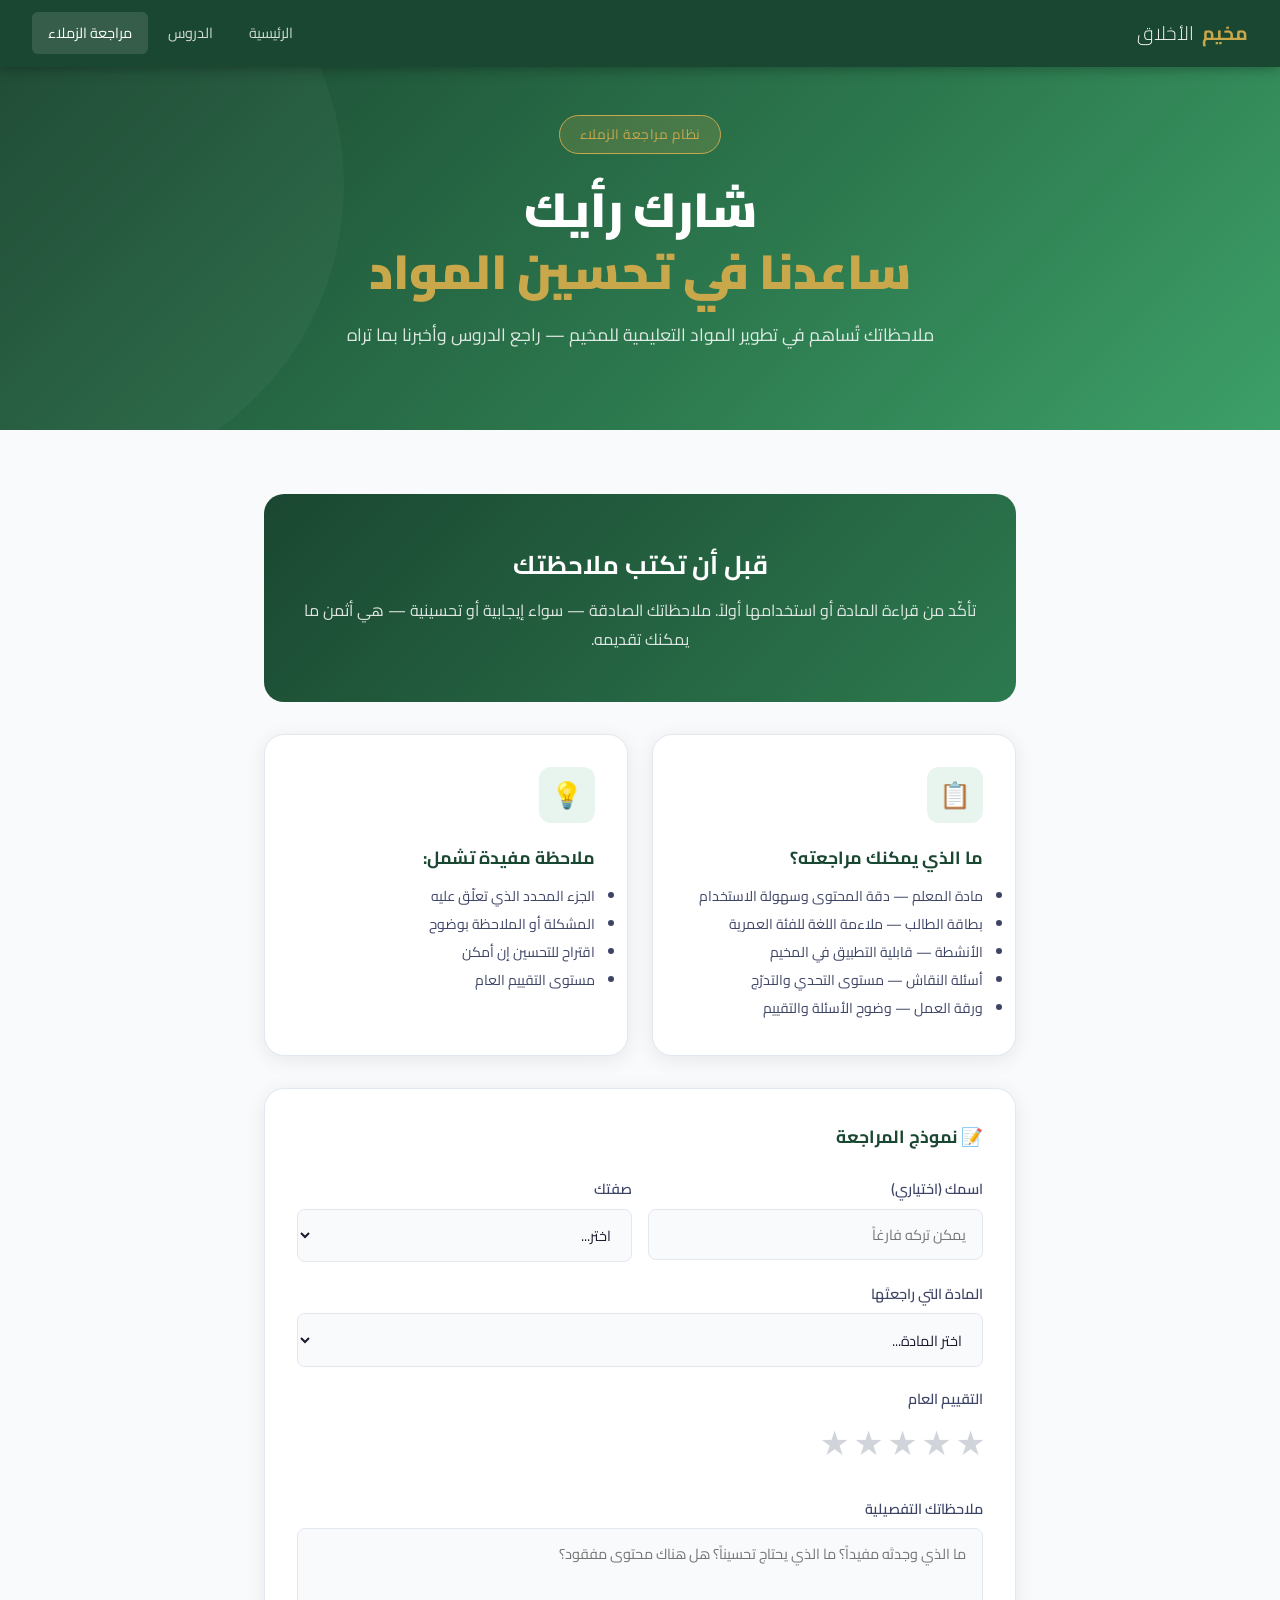
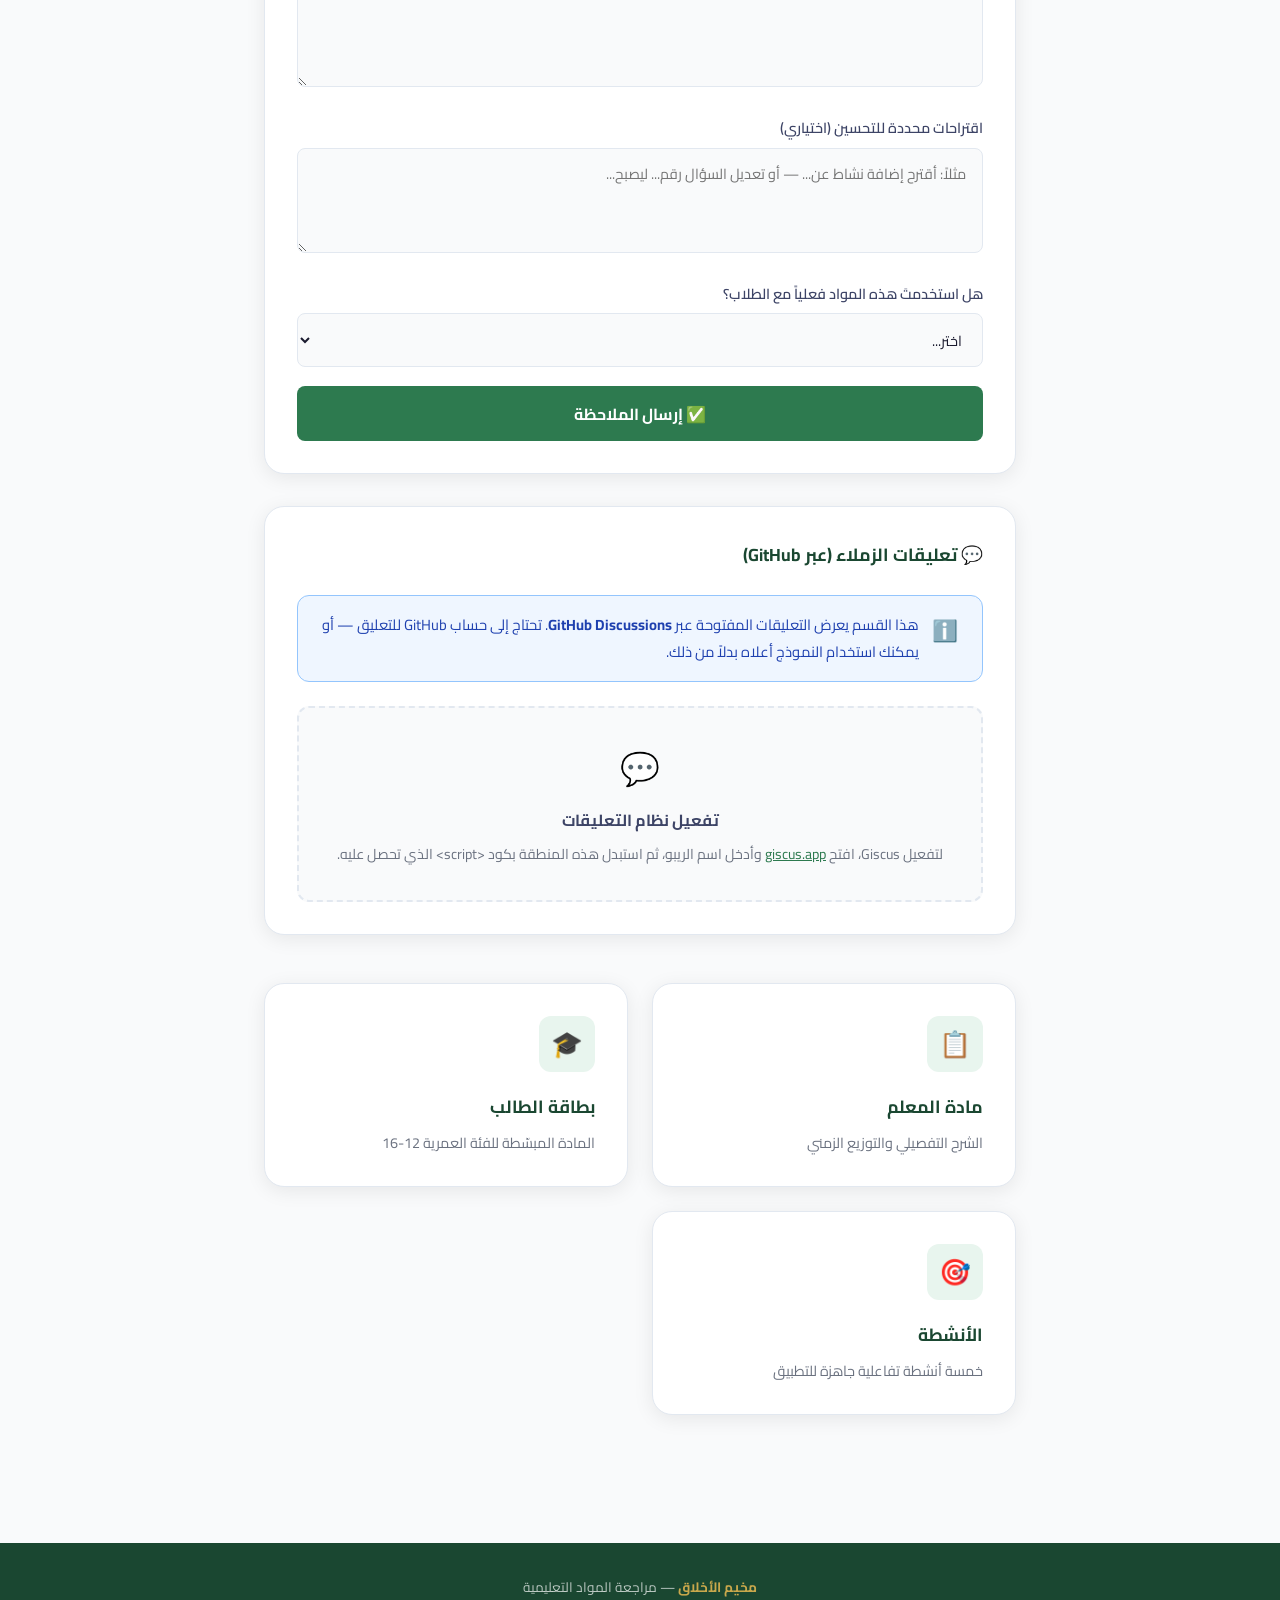
==== review/index.html @ 1a72f5c6 "Add GitHub Pages website  مخيم الأخلاق" ====
<!DOCTYPE html>
<html lang="ar" dir="rtl">
<head>
  <meta charset="UTF-8">
  <meta name="viewport" content="width=device-width, initial-scale=1.0">
  <title>مراجعة الزملاء — مخيم الأخلاق</title>
  <meta name="description" content="شارك ملاحظاتك على المواد التعليمية لمخيم الأخلاق">
  <link rel="stylesheet" href="../assets/css/style.css">
</head>
<body>

<div class="reading-progress" id="reading-progress"></div>

<!-- ─── Top Nav ─── -->
<nav class="top-nav">
  <a class="brand" href="../index.html">مخيم <span>الأخلاق</span></a>
  <button class="hamburger" id="hamburger" aria-label="قائمة">☰</button>
  <ul class="nav-links" id="nav-links">
    <li><a href="../index.html">الرئيسية</a></li>
    <li><a href="../lessons/ojb/">الدروس</a></li>
    <li><a href="./" class="active">مراجعة الزملاء</a></li>
  </ul>
</nav>

<!-- ─── Hero ─── -->
<section class="hero" style="padding:3rem 2rem">
  <div class="hero-badge">نظام مراجعة الزملاء</div>
  <h1>شارك رأيك<br><em>ساعدنا في تحسين المواد</em></h1>
  <p>ملاحظاتك تُساهم في تطوير المواد التعليمية للمخيم — راجع الدروس وأخبرنا بما تراه</p>
</section>

<!-- ─── Main Content ─── -->
<section class="section">
  <div class="container" style="max-width:800px">

    <div class="feedback-intro">
      <h2>قبل أن تكتب ملاحظتك</h2>
      <p>تأكّد من قراءة المادة أو استخدامها أولاً. ملاحظاتك الصادقة — سواء إيجابية أو تحسينية — هي أثمن ما يمكنك تقديمه.</p>
    </div>

    <!-- ─── Quick info ─── -->
    <div class="cards-grid" style="margin-bottom:2rem">
      <div class="card">
        <div class="card-icon">📋</div>
        <h3>ما الذي يمكنك مراجعته؟</h3>
        <ul style="font-size:.88rem;color:var(--text-mid);line-height:2">
          <li>مادة المعلم — دقة المحتوى وسهولة الاستخدام</li>
          <li>بطاقة الطالب — ملاءمة اللغة للفئة العمرية</li>
          <li>الأنشطة — قابلية التطبيق في المخيم</li>
          <li>أسئلة النقاش — مستوى التحدي والتدرّج</li>
          <li>ورقة العمل — وضوح الأسئلة والتقييم</li>
        </ul>
      </div>
      <div class="card">
        <div class="card-icon">💡</div>
        <h3>ملاحظة مفيدة تشمل:</h3>
        <ul style="font-size:.88rem;color:var(--text-mid);line-height:2">
          <li>الجزء المحدد الذي تعلّق عليه</li>
          <li>المشكلة أو الملاحظة بوضوح</li>
          <li>اقتراح للتحسين إن أمكن</li>
          <li>مستوى التقييم العام</li>
        </ul>
      </div>
    </div>

    <!-- ─── Feedback Form ─── -->
    <div class="reviewer-form">
      <h3>📝 نموذج المراجعة</h3>
      <form id="feedback-form">

        <div style="display:grid;grid-template-columns:1fr 1fr;gap:1rem">
          <div class="form-group">
            <label>اسمك (اختياري)</label>
            <input type="text" name="reviewer_name" placeholder="يمكن تركه فارغاً">
          </div>
          <div class="form-group">
            <label>صفتك</label>
            <select name="reviewer_role">
              <option value="">اختر...</option>
              <option value="teacher">معلم في المخيم</option>
              <option value="admin">منظّم / مشرف</option>
              <option value="youth_leader">قائد مجموعة</option>
              <option value="other">غير ذلك</option>
            </select>
          </div>
        </div>

        <div class="form-group">
          <label>المادة التي راجعتَها</label>
          <select name="material">
            <option value="">اختر المادة...</option>
            <option value="teacher">📋 مادة المعلم</option>
            <option value="student">🎓 بطاقة الطالب</option>
            <option value="activities">🎯 الأنشطة التفاعلية</option>
            <option value="questions">❓ أسئلة النقاش</option>
            <option value="worksheet">✏️ ورقة العمل</option>
            <option value="all">📦 جميع المواد</option>
          </select>
        </div>

        <div class="form-group">
          <label>التقييم العام</label>
          <div class="star-rating" id="star-rating">
            <input type="radio" name="rating" id="s5" value="5"><label for="s5" title="ممتاز">★</label>
            <input type="radio" name="rating" id="s4" value="4"><label for="s4" title="جيد جداً">★</label>
            <input type="radio" name="rating" id="s3" value="3"><label for="s3" title="جيد">★</label>
            <input type="radio" name="rating" id="s2" value="2"><label for="s2" title="مقبول">★</label>
            <input type="radio" name="rating" id="s1" value="1"><label for="s1" title="ضعيف">★</label>
          </div>
        </div>

        <div class="form-group">
          <label>ملاحظاتك التفصيلية</label>
          <textarea name="comments" rows="5" placeholder="ما الذي وجدتَه مفيداً؟ ما الذي يحتاج تحسيناً؟ هل هناك محتوى مفقود؟"></textarea>
        </div>

        <div class="form-group">
          <label>اقتراحات محددة للتحسين (اختياري)</label>
          <textarea name="suggestions" rows="3" placeholder="مثلاً: أقترح إضافة نشاط عن... — أو تعديل السؤال رقم... ليصبح..."></textarea>
        </div>

        <div class="form-group">
          <label>هل استخدمتَ هذه المواد فعلياً مع الطلاب؟</label>
          <select name="used_with_students">
            <option value="">اختر...</option>
            <option value="yes">نعم، استخدمتُها</option>
            <option value="soon">لم أستخدمها بعد لكنني سأفعل</option>
            <option value="review_only">قرأتُها فقط للمراجعة</option>
          </select>
        </div>

        <button type="submit" class="submit-btn">✅ إرسال الملاحظة</button>
      </form>
    </div>

    <!-- ─── Giscus Comments ─── -->
    <div class="comments-section">
      <h3>💬 تعليقات الزملاء (عبر GitHub)</h3>
      <div class="info-box" style="margin-bottom:1.5rem">
        <span class="icon">ℹ️</span>
        <p>هذا القسم يعرض التعليقات المفتوحة عبر <strong>GitHub Discussions</strong>. تحتاج إلى حساب GitHub للتعليق — أو يمكنك استخدام النموذج أعلاه بدلاً من ذلك.</p>
      </div>

      <!--
        ═══════════════════════════════════════════════════════
        لتفعيل Giscus:
        1. افتح https://giscus.app/ar
        2. أدخل: [username]/MoralityCamp
        3. فعّل GitHub Discussions في إعدادات الريبو
        4. احصل على <script> من الموقع وضعه هنا
        ═══════════════════════════════════════════════════════
      -->
      <div id="giscus-placeholder" style="background:var(--bg);border:2px dashed var(--border);border-radius:var(--radius);padding:2rem;text-align:center;color:var(--text-light)">
        <div style="font-size:2rem;margin-bottom:.5rem">💬</div>
        <strong style="display:block;margin-bottom:.5rem;color:var(--text-mid)">تفعيل نظام التعليقات</strong>
        <p style="font-size:.88rem;line-height:1.8">
          لتفعيل Giscus، افتح <a href="https://giscus.app/ar" target="_blank" style="color:var(--green-main)">giscus.app</a> وأدخل اسم الريبو،
          ثم استبدل هذه المنطقة بكود &lt;script&gt; الذي تحصل عليه.
        </p>
      </div>
    </div>

    <!-- ─── Quick Links ─── -->
    <div class="cards-grid" style="margin-top:3rem">
      <a href="../lessons/ojb/#teacher" class="card">
        <div class="card-icon">📋</div>
        <h3>مادة المعلم</h3>
        <p>الشرح التفصيلي والتوزيع الزمني</p>
      </a>
      <a href="../lessons/ojb/#student" class="card">
        <div class="card-icon">🎓</div>
        <h3>بطاقة الطالب</h3>
        <p>المادة المبسّطة للفئة العمرية 12-16</p>
      </a>
      <a href="../lessons/ojb/#activities" class="card">
        <div class="card-icon">🎯</div>
        <h3>الأنشطة</h3>
        <p>خمسة أنشطة تفاعلية جاهزة للتطبيق</p>
      </a>
    </div>

  </div>
</section>

<footer>
  <strong>مخيم الأخلاق</strong> — مراجعة المواد التعليمية
</footer>

<a class="back-top" id="back-top" href="#" title="العودة للأعلى">↑</a>

<script src="../assets/js/main.js"></script>
</body>
</html>
---- assets/css/style.css ----
/* ===========================
   مخيم الأخلاق — الموقع الرئيسي
   RTL Arabic Design
   =========================== */

@import url('https://fonts.googleapis.com/css2?family=Cairo:wght@300;400;600;700;900&family=Amiri:ital,wght@0,400;0,700;1,400&display=swap');

/* ─── Reset & Base ─── */
*, *::before, *::after { box-sizing: border-box; margin: 0; padding: 0; }

:root {
  --green-dark:   #1a4731;
  --green-main:   #2d7a4f;
  --green-mid:    #3da068;
  --green-light:  #e8f5ee;
  --gold:         #c9a84c;
  --gold-light:   #f5e6b8;
  --text-dark:    #1a1a2e;
  --text-mid:     #3d4466;
  --text-light:   #6b7280;
  --bg:           #f9fafb;
  --white:        #ffffff;
  --border:       #e2e8f0;
  --shadow:       0 4px 20px rgba(0,0,0,0.08);
  --shadow-lg:    0 8px 40px rgba(0,0,0,0.12);
  --radius:       12px;
  --radius-lg:    20px;
}

html { direction: rtl; scroll-behavior: smooth; }

body {
  font-family: 'Cairo', sans-serif;
  background: var(--bg);
  color: var(--text-dark);
  line-height: 1.8;
  font-size: 16px;
}

/* ─── Scrollbar ─── */
::-webkit-scrollbar { width: 6px; }
::-webkit-scrollbar-track { background: var(--bg); }
::-webkit-scrollbar-thumb { background: var(--green-mid); border-radius: 3px; }

/* ─── Selection ─── */
::selection { background: var(--green-light); color: var(--green-dark); }

/* ─── Top Nav ─── */
.top-nav {
  background: var(--green-dark);
  padding: 0 2rem;
  display: flex;
  align-items: center;
  justify-content: space-between;
  position: sticky;
  top: 0;
  z-index: 100;
  box-shadow: 0 2px 12px rgba(0,0,0,0.3);
}

.top-nav .brand {
  color: var(--gold);
  font-size: 1.2rem;
  font-weight: 700;
  text-decoration: none;
  padding: 1rem 0;
  display: flex;
  align-items: center;
  gap: 0.5rem;
}

.top-nav .brand span { color: #fff; font-weight: 300; }

.nav-links { display: flex; gap: 0.25rem; list-style: none; }
.nav-links a {
  color: rgba(255,255,255,0.8);
  text-decoration: none;
  padding: 0.5rem 1rem;
  border-radius: 6px;
  font-size: 0.9rem;
  transition: all 0.2s;
  display: block;
}
.nav-links a:hover, .nav-links a.active {
  background: rgba(255,255,255,0.12);
  color: #fff;
}

.hamburger { display: none; cursor: pointer; color: #fff; font-size: 1.5rem; }

/* ─── Hero ─── */
.hero {
  background: linear-gradient(135deg, var(--green-dark) 0%, var(--green-main) 60%, var(--green-mid) 100%);
  color: #fff;
  padding: 5rem 2rem;
  text-align: center;
  position: relative;
  overflow: hidden;
}

.hero::before {
  content: '';
  position: absolute;
  top: -50%;
  left: -20%;
  width: 600px;
  height: 600px;
  background: rgba(255,255,255,0.03);
  border-radius: 50%;
}

.hero-badge {
  display: inline-block;
  background: rgba(201,168,76,0.2);
  border: 1px solid var(--gold);
  color: var(--gold);
  padding: 0.4rem 1.2rem;
  border-radius: 50px;
  font-size: 0.85rem;
  margin-bottom: 1.5rem;
  letter-spacing: 0.5px;
}

.hero h1 {
  font-size: clamp(1.8rem, 4vw, 3rem);
  font-weight: 900;
  line-height: 1.3;
  margin-bottom: 1rem;
}

.hero h1 em {
  font-style: normal;
  color: var(--gold);
}

.hero p {
  font-size: 1.1rem;
  opacity: 0.85;
  max-width: 600px;
  margin: 0 auto 2rem;
}

.hero-verse {
  background: rgba(255,255,255,0.1);
  border-right: 3px solid var(--gold);
  padding: 1rem 1.5rem;
  max-width: 580px;
  margin: 0 auto 2.5rem;
  border-radius: 0 var(--radius) var(--radius) 0;
  font-family: 'Amiri', serif;
  font-size: 1.15rem;
  font-style: italic;
  text-align: right;
}

.hero-actions { display: flex; gap: 1rem; justify-content: center; flex-wrap: wrap; }

.btn {
  display: inline-flex;
  align-items: center;
  gap: 0.5rem;
  padding: 0.75rem 1.8rem;
  border-radius: 8px;
  font-family: 'Cairo', sans-serif;
  font-size: 0.95rem;
  font-weight: 600;
  text-decoration: none;
  cursor: pointer;
  border: none;
  transition: all 0.25s;
}

.btn-primary {
  background: var(--gold);
  color: var(--green-dark);
}
.btn-primary:hover { background: #e0bb5a; transform: translateY(-1px); box-shadow: 0 6px 20px rgba(201,168,76,0.4); }

.btn-outline {
  background: transparent;
  color: #fff;
  border: 2px solid rgba(255,255,255,0.5);
}
.btn-outline:hover { background: rgba(255,255,255,0.1); border-color: #fff; }

/* ─── Container ─── */
.container { max-width: 1100px; margin: 0 auto; padding: 0 1.5rem; }

/* ─── Section ─── */
.section { padding: 4rem 0; }
.section-alt { background: var(--white); }

.section-header { text-align: center; margin-bottom: 3rem; }
.section-header h2 { font-size: 1.8rem; font-weight: 700; color: var(--green-dark); margin-bottom: 0.5rem; }
.section-header p { color: var(--text-light); font-size: 1rem; }
.section-divider { width: 60px; height: 3px; background: var(--gold); margin: 0.8rem auto 0; border-radius: 2px; }

/* ─── Cards ─── */
.cards-grid {
  display: grid;
  grid-template-columns: repeat(auto-fit, minmax(280px, 1fr));
  gap: 1.5rem;
}

.card {
  background: var(--white);
  border-radius: var(--radius-lg);
  padding: 2rem;
  box-shadow: var(--shadow);
  border: 1px solid var(--border);
  transition: all 0.3s;
  text-decoration: none;
  color: inherit;
  display: block;
}

.card:hover {
  transform: translateY(-4px);
  box-shadow: var(--shadow-lg);
  border-color: var(--green-mid);
}

.card-icon {
  width: 56px;
  height: 56px;
  background: var(--green-light);
  border-radius: 12px;
  display: flex;
  align-items: center;
  justify-content: center;
  font-size: 1.6rem;
  margin-bottom: 1.2rem;
}

.card h3 { font-size: 1.1rem; font-weight: 700; color: var(--green-dark); margin-bottom: 0.5rem; }
.card p { font-size: 0.9rem; color: var(--text-light); line-height: 1.6; }

.card-badge {
  display: inline-block;
  margin-top: 1rem;
  background: var(--green-light);
  color: var(--green-main);
  font-size: 0.78rem;
  padding: 0.2rem 0.8rem;
  border-radius: 50px;
  font-weight: 600;
}

/* ─── Tab Navigation ─── */
.tab-nav {
  background: var(--white);
  border-bottom: 2px solid var(--border);
  position: sticky;
  top: 57px;
  z-index: 90;
  box-shadow: 0 2px 8px rgba(0,0,0,0.06);
}

.tab-nav-inner {
  display: flex;
  overflow-x: auto;
  gap: 0;
  padding: 0 1.5rem;
  scrollbar-width: none;
}
.tab-nav-inner::-webkit-scrollbar { display: none; }

.tab-btn {
  padding: 1rem 1.4rem;
  border: none;
  background: none;
  cursor: pointer;
  font-family: 'Cairo', sans-serif;
  font-size: 0.9rem;
  font-weight: 600;
  color: var(--text-light);
  white-space: nowrap;
  border-bottom: 3px solid transparent;
  margin-bottom: -2px;
  transition: all 0.2s;
  display: flex;
  align-items: center;
  gap: 0.4rem;
}

.tab-btn:hover { color: var(--green-main); }
.tab-btn.active { color: var(--green-dark); border-bottom-color: var(--green-main); }

/* ─── Content Panels ─── */
.panel { display: none; padding: 3rem 0; }
.panel.active { display: block; }

/* ─── Content Typography ─── */
.content-body h2 {
  font-size: 1.4rem;
  font-weight: 700;
  color: var(--green-dark);
  margin: 2.5rem 0 1rem;
  padding-bottom: 0.5rem;
  border-bottom: 2px solid var(--green-light);
}

.content-body h3 {
  font-size: 1.15rem;
  font-weight: 700;
  color: var(--green-main);
  margin: 1.8rem 0 0.8rem;
}

.content-body h4 {
  font-size: 1rem;
  font-weight: 700;
  color: var(--text-mid);
  margin: 1.2rem 0 0.5rem;
}

.content-body p { margin-bottom: 1rem; color: var(--text-mid); }

.content-body ul, .content-body ol {
  padding-right: 1.5rem;
  margin-bottom: 1rem;
  color: var(--text-mid);
}
.content-body li { margin-bottom: 0.4rem; }

.content-body strong { color: var(--text-dark); font-weight: 700; }

/* ─── Quran / Hadith Boxes ─── */
.quran-box {
  background: linear-gradient(135deg, var(--green-light), #fff);
  border-right: 4px solid var(--green-main);
  border-radius: 0 var(--radius) var(--radius) 0;
  padding: 1rem 1.5rem;
  margin: 1.2rem 0;
  font-family: 'Amiri', serif;
  font-size: 1.1rem;
  color: var(--green-dark);
}

.quran-box .ref {
  font-family: 'Cairo', sans-serif;
  font-size: 0.8rem;
  color: var(--text-light);
  margin-top: 0.4rem;
  font-style: normal;
}

.hadith-box {
  background: var(--gold-light);
  border-right: 4px solid var(--gold);
  border-radius: 0 var(--radius) var(--radius) 0;
  padding: 1rem 1.5rem;
  margin: 1.2rem 0;
  font-style: italic;
  color: var(--text-dark);
}

.hadith-box .narrator {
  font-style: normal;
  font-size: 0.82rem;
  color: var(--text-light);
  margin-top: 0.4rem;
}

/* ─── Info Box ─── */
.info-box {
  background: #eff6ff;
  border: 1px solid #93c5fd;
  border-radius: var(--radius);
  padding: 1rem 1.5rem;
  margin: 1.2rem 0;
  display: flex;
  gap: 0.8rem;
}
.info-box .icon { font-size: 1.3rem; flex-shrink: 0; }
.info-box p { margin: 0; color: #1e40af; font-size: 0.92rem; }

.warn-box {
  background: #fffbeb;
  border: 1px solid #fcd34d;
  border-radius: var(--radius);
  padding: 1rem 1.5rem;
  margin: 1.2rem 0;
  display: flex;
  gap: 0.8rem;
}
.warn-box p { margin: 0; color: #92400e; font-size: 0.92rem; }

/* ─── Table ─── */
.content-table {
  width: 100%;
  border-collapse: collapse;
  margin: 1.5rem 0;
  font-size: 0.92rem;
  border-radius: var(--radius);
  overflow: hidden;
  box-shadow: var(--shadow);
}

.content-table th {
  background: var(--green-dark);
  color: #fff;
  padding: 0.8rem 1rem;
  text-align: right;
  font-weight: 600;
}

.content-table td {
  padding: 0.75rem 1rem;
  border-bottom: 1px solid var(--border);
  color: var(--text-mid);
}

.content-table tr:nth-child(even) td { background: var(--green-light); }
.content-table tr:last-child td { border-bottom: none; }

/* ─── Type Cards (9 types) ─── */
.type-grid {
  display: grid;
  grid-template-columns: repeat(auto-fit, minmax(300px, 1fr));
  gap: 1.2rem;
  margin: 1.5rem 0;
}

.type-card {
  background: var(--white);
  border: 1px solid var(--border);
  border-right: 4px solid var(--green-mid);
  border-radius: var(--radius);
  padding: 1.2rem;
  box-shadow: 0 2px 8px rgba(0,0,0,0.04);
}

.type-card .type-header {
  display: flex;
  align-items: center;
  gap: 0.6rem;
  margin-bottom: 0.7rem;
}

.type-num {
  width: 28px;
  height: 28px;
  background: var(--green-dark);
  color: #fff;
  border-radius: 50%;
  display: flex;
  align-items: center;
  justify-content: center;
  font-size: 0.82rem;
  font-weight: 700;
  flex-shrink: 0;
}

.type-card h4 { margin: 0; font-size: 1rem; color: var(--green-dark); }
.type-card .type-desc { font-size: 0.88rem; color: var(--text-light); margin-bottom: 0.5rem; }
.type-card .type-remedy {
  background: var(--green-light);
  border-radius: 6px;
  padding: 0.5rem 0.8rem;
  font-size: 0.85rem;
  color: var(--green-dark);
}
.type-card .type-remedy span { font-weight: 700; }

/* ─── Story Box ─── */
.story-box {
  background: linear-gradient(135deg, #1a4731, #2d7a4f);
  color: #fff;
  border-radius: var(--radius-lg);
  padding: 2rem;
  margin: 1.5rem 0;
  position: relative;
  overflow: hidden;
}
.story-box::after {
  content: '📖';
  position: absolute;
  left: 1.5rem;
  top: 1rem;
  font-size: 3rem;
  opacity: 0.15;
}
.story-box h4 { color: var(--gold); margin-bottom: 0.7rem; font-size: 1.05rem; }
.story-box p { opacity: 0.9; font-size: 0.92rem; }
.story-box .result { margin-top: 0.8rem; color: var(--gold-light); font-weight: 600; }

/* ─── Self Check ─── */
.check-list {
  list-style: none;
  padding: 0;
  margin: 1rem 0;
}
.check-list li {
  display: flex;
  align-items: flex-start;
  gap: 0.8rem;
  padding: 0.6rem 0;
  border-bottom: 1px solid var(--border);
  font-size: 0.92rem;
  color: var(--text-mid);
}
.check-list li:last-child { border-bottom: none; }
.check-list li::before {
  content: '☐';
  font-size: 1.1rem;
  color: var(--green-mid);
  flex-shrink: 0;
  margin-top: 0.1rem;
}

/* ─── Question Cards ─── */
.question-section { margin-bottom: 3rem; }
.question-section .level-badge {
  display: inline-flex;
  align-items: center;
  gap: 0.5rem;
  padding: 0.4rem 1rem;
  border-radius: 50px;
  font-size: 0.82rem;
  font-weight: 700;
  margin-bottom: 1.2rem;
}
.level-1 { background: #dcfce7; color: #166534; }
.level-2 { background: #fef9c3; color: #854d0e; }
.level-3 { background: #fee2e2; color: #991b1b; }

.q-card {
  background: var(--white);
  border: 1px solid var(--border);
  border-radius: var(--radius);
  padding: 1.2rem 1.5rem;
  margin-bottom: 0.8rem;
  box-shadow: 0 1px 4px rgba(0,0,0,0.04);
  display: flex;
  gap: 1rem;
  align-items: flex-start;
}
.q-num {
  width: 32px;
  height: 32px;
  background: var(--green-light);
  color: var(--green-dark);
  border-radius: 50%;
  display: flex;
  align-items: center;
  justify-content: center;
  font-weight: 700;
  font-size: 0.85rem;
  flex-shrink: 0;
}
.q-text { font-size: 0.93rem; color: var(--text-mid); line-height: 1.7; }
.q-scenario {
  background: #f0fdf4;
  border-right: 3px solid var(--green-mid);
  padding: 0.6rem 1rem;
  margin-top: 0.6rem;
  border-radius: 0 6px 6px 0;
  font-size: 0.88rem;
  color: var(--text-mid);
}

/* ─── Activities ─── */
.activity-card {
  background: var(--white);
  border-radius: var(--radius-lg);
  padding: 2rem;
  margin-bottom: 2rem;
  box-shadow: var(--shadow);
  border: 1px solid var(--border);
}
.activity-header {
  display: flex;
  align-items: center;
  gap: 1rem;
  margin-bottom: 1.2rem;
  flex-wrap: wrap;
}
.activity-num {
  width: 44px;
  height: 44px;
  background: var(--green-dark);
  color: #fff;
  border-radius: 10px;
  display: flex;
  align-items: center;
  justify-content: center;
  font-weight: 700;
  font-size: 1.1rem;
  flex-shrink: 0;
}
.activity-title { font-size: 1.1rem; font-weight: 700; color: var(--green-dark); }
.activity-meta {
  display: flex;
  gap: 0.8rem;
  flex-wrap: wrap;
  margin-top: 0.3rem;
}
.tag {
  display: inline-flex;
  align-items: center;
  gap: 0.3rem;
  background: var(--green-light);
  color: var(--green-dark);
  padding: 0.2rem 0.7rem;
  border-radius: 50px;
  font-size: 0.78rem;
  font-weight: 600;
}

/* ─── Scenario Cards (classify activity) ─── */
.scenario-grid {
  display: grid;
  grid-template-columns: repeat(auto-fit, minmax(260px, 1fr));
  gap: 1rem;
  margin: 1rem 0;
}
.scenario-card {
  background: var(--bg);
  border: 1px solid var(--border);
  border-radius: var(--radius);
  padding: 1rem;
  font-size: 0.88rem;
  position: relative;
}
.scenario-card .s-num {
  position: absolute;
  top: -10px;
  right: 12px;
  background: var(--green-main);
  color: #fff;
  width: 22px;
  height: 22px;
  border-radius: 50%;
  display: flex;
  align-items: center;
  justify-content: center;
  font-size: 0.72rem;
  font-weight: 700;
}
.scenario-card p { color: var(--text-mid); margin: 0 0 0.5rem; }
.scenario-card .s-answer {
  background: var(--green-dark);
  color: #fff;
  padding: 0.3rem 0.7rem;
  border-radius: 6px;
  font-size: 0.78rem;
  font-weight: 600;
  cursor: pointer;
}
.scenario-card .s-answer.hidden-answer { background: var(--border); color: transparent; user-select: none; }
.scenario-card .s-answer.hidden-answer:hover { background: var(--green-dark); color: #fff; }

/* ─── Worksheet ─── */
.ws-section {
  background: var(--white);
  border-radius: var(--radius-lg);
  padding: 2rem;
  margin-bottom: 2rem;
  box-shadow: var(--shadow);
  border: 1px solid var(--border);
}
.ws-section h3 {
  color: var(--green-dark);
  font-size: 1.05rem;
  margin-bottom: 1.2rem;
  padding-bottom: 0.6rem;
  border-bottom: 2px solid var(--green-light);
  display: flex;
  align-items: center;
  gap: 0.5rem;
}
.ws-points {
  display: inline-block;
  background: var(--gold-light);
  color: #7c5c00;
  padding: 0.15rem 0.6rem;
  border-radius: 50px;
  font-size: 0.75rem;
  font-weight: 700;
  margin-right: 0.5rem;
}

.ws-q { margin-bottom: 1.5rem; }
.ws-q label { font-size: 0.92rem; color: var(--text-mid); display: block; margin-bottom: 0.5rem; font-weight: 600; }
.ws-q .answer-line {
  background: var(--bg);
  border: 1px solid var(--border);
  border-radius: 8px;
  padding: 0.7rem 1rem;
  width: 100%;
  font-family: 'Cairo', sans-serif;
  font-size: 0.9rem;
  min-height: 60px;
  resize: vertical;
  direction: rtl;
  color: var(--text-mid);
}
.ws-q .answer-line:focus {
  outline: none;
  border-color: var(--green-mid);
  box-shadow: 0 0 0 3px rgba(45,122,79,0.1);
}

.ws-table-input td input {
  border: none;
  border-bottom: 2px solid var(--border);
  background: transparent;
  font-family: 'Cairo', sans-serif;
  font-size: 0.88rem;
  width: 100%;
  padding: 0.3rem;
  direction: rtl;
}
.ws-table-input td input:focus { outline: none; border-bottom-color: var(--green-mid); }

/* ─── Review / Feedback ─── */
.feedback-intro {
  background: linear-gradient(135deg, var(--green-dark), var(--green-main));
  color: #fff;
  padding: 3rem 2rem;
  text-align: center;
  border-radius: var(--radius-lg);
  margin-bottom: 2rem;
}
.feedback-intro h2 { font-size: 1.6rem; margin-bottom: 0.5rem; }
.feedback-intro p { opacity: 0.85; }

.reviewer-form {
  background: var(--white);
  border-radius: var(--radius-lg);
  padding: 2rem;
  box-shadow: var(--shadow);
  border: 1px solid var(--border);
  margin-bottom: 2rem;
}
.reviewer-form h3 { color: var(--green-dark); margin-bottom: 1.5rem; font-size: 1.1rem; }

.form-group { margin-bottom: 1.2rem; }
.form-group label { display: block; font-size: 0.9rem; font-weight: 600; color: var(--text-mid); margin-bottom: 0.4rem; }
.form-group input, .form-group textarea, .form-group select {
  width: 100%;
  padding: 0.7rem 1rem;
  border: 1.5px solid var(--border);
  border-radius: 8px;
  font-family: 'Cairo', sans-serif;
  font-size: 0.9rem;
  direction: rtl;
  color: var(--text-dark);
  background: var(--bg);
  transition: border-color 0.2s;
}
.form-group input:focus, .form-group textarea:focus, .form-group select:focus {
  outline: none;
  border-color: var(--green-mid);
  box-shadow: 0 0 0 3px rgba(45,122,79,0.1);
  background: #fff;
}
.form-group textarea { resize: vertical; min-height: 100px; }

.star-rating { display: flex; gap: 0.5rem; flex-direction: row-reverse; justify-content: flex-end; }
.star-rating input { display: none; }
.star-rating label { font-size: 1.8rem; cursor: pointer; color: #d1d5db; transition: color 0.2s; }
.star-rating label:hover, .star-rating label:hover ~ label,
.star-rating input:checked ~ label { color: var(--gold); }

.submit-btn {
  background: var(--green-main);
  color: #fff;
  padding: 0.8rem 2rem;
  border: none;
  border-radius: 8px;
  font-family: 'Cairo', sans-serif;
  font-size: 1rem;
  font-weight: 700;
  cursor: pointer;
  width: 100%;
  transition: background 0.2s;
}
.submit-btn:hover { background: var(--green-dark); }

/* ─── Giscus ─── */
.comments-section {
  background: var(--white);
  border-radius: var(--radius-lg);
  padding: 2rem;
  box-shadow: var(--shadow);
  border: 1px solid var(--border);
  margin-top: 2rem;
}
.comments-section h3 { color: var(--green-dark); margin-bottom: 1.5rem; font-size: 1.1rem; }

/* ─── Footer ─── */
footer {
  background: var(--green-dark);
  color: rgba(255,255,255,0.7);
  text-align: center;
  padding: 2rem;
  font-size: 0.85rem;
  margin-top: 4rem;
}
footer strong { color: var(--gold); }

/* ─── Progress Bar (reading) ─── */
.reading-progress {
  position: fixed;
  top: 0;
  right: 0;
  width: 0%;
  height: 3px;
  background: var(--gold);
  z-index: 999;
  transition: width 0.1s;
}

/* ─── Back to Top ─── */
.back-top {
  position: fixed;
  bottom: 2rem;
  left: 2rem;
  width: 44px;
  height: 44px;
  background: var(--green-main);
  color: #fff;
  border-radius: 50%;
  display: flex;
  align-items: center;
  justify-content: center;
  cursor: pointer;
  box-shadow: var(--shadow);
  opacity: 0;
  pointer-events: none;
  transition: all 0.3s;
  font-size: 1.2rem;
  border: none;
  text-decoration: none;
}
.back-top.visible { opacity: 1; pointer-events: all; }
.back-top:hover { background: var(--green-dark); transform: translateY(-2px); }

/* ─── Responsive ─── */
@media (max-width: 768px) {
  .hamburger { display: block; }
  .nav-links {
    display: none;
    position: absolute;
    top: 100%;
    right: 0;
    left: 0;
    background: var(--green-dark);
    padding: 1rem;
    flex-direction: column;
  }
  .nav-links.open { display: flex; }
  .hero { padding: 3rem 1.5rem; }
  .hero h1 { font-size: 1.6rem; }
  .section { padding: 2.5rem 0; }
  .type-grid { grid-template-columns: 1fr; }
  .scenario-grid { grid-template-columns: 1fr; }
  .tab-btn { padding: 0.8rem 1rem; font-size: 0.82rem; }
}

@media print {
  .top-nav, .tab-nav, .back-top, .reading-progress, footer { display: none; }
  .panel { display: block !important; }
  body { font-size: 12pt; }
}
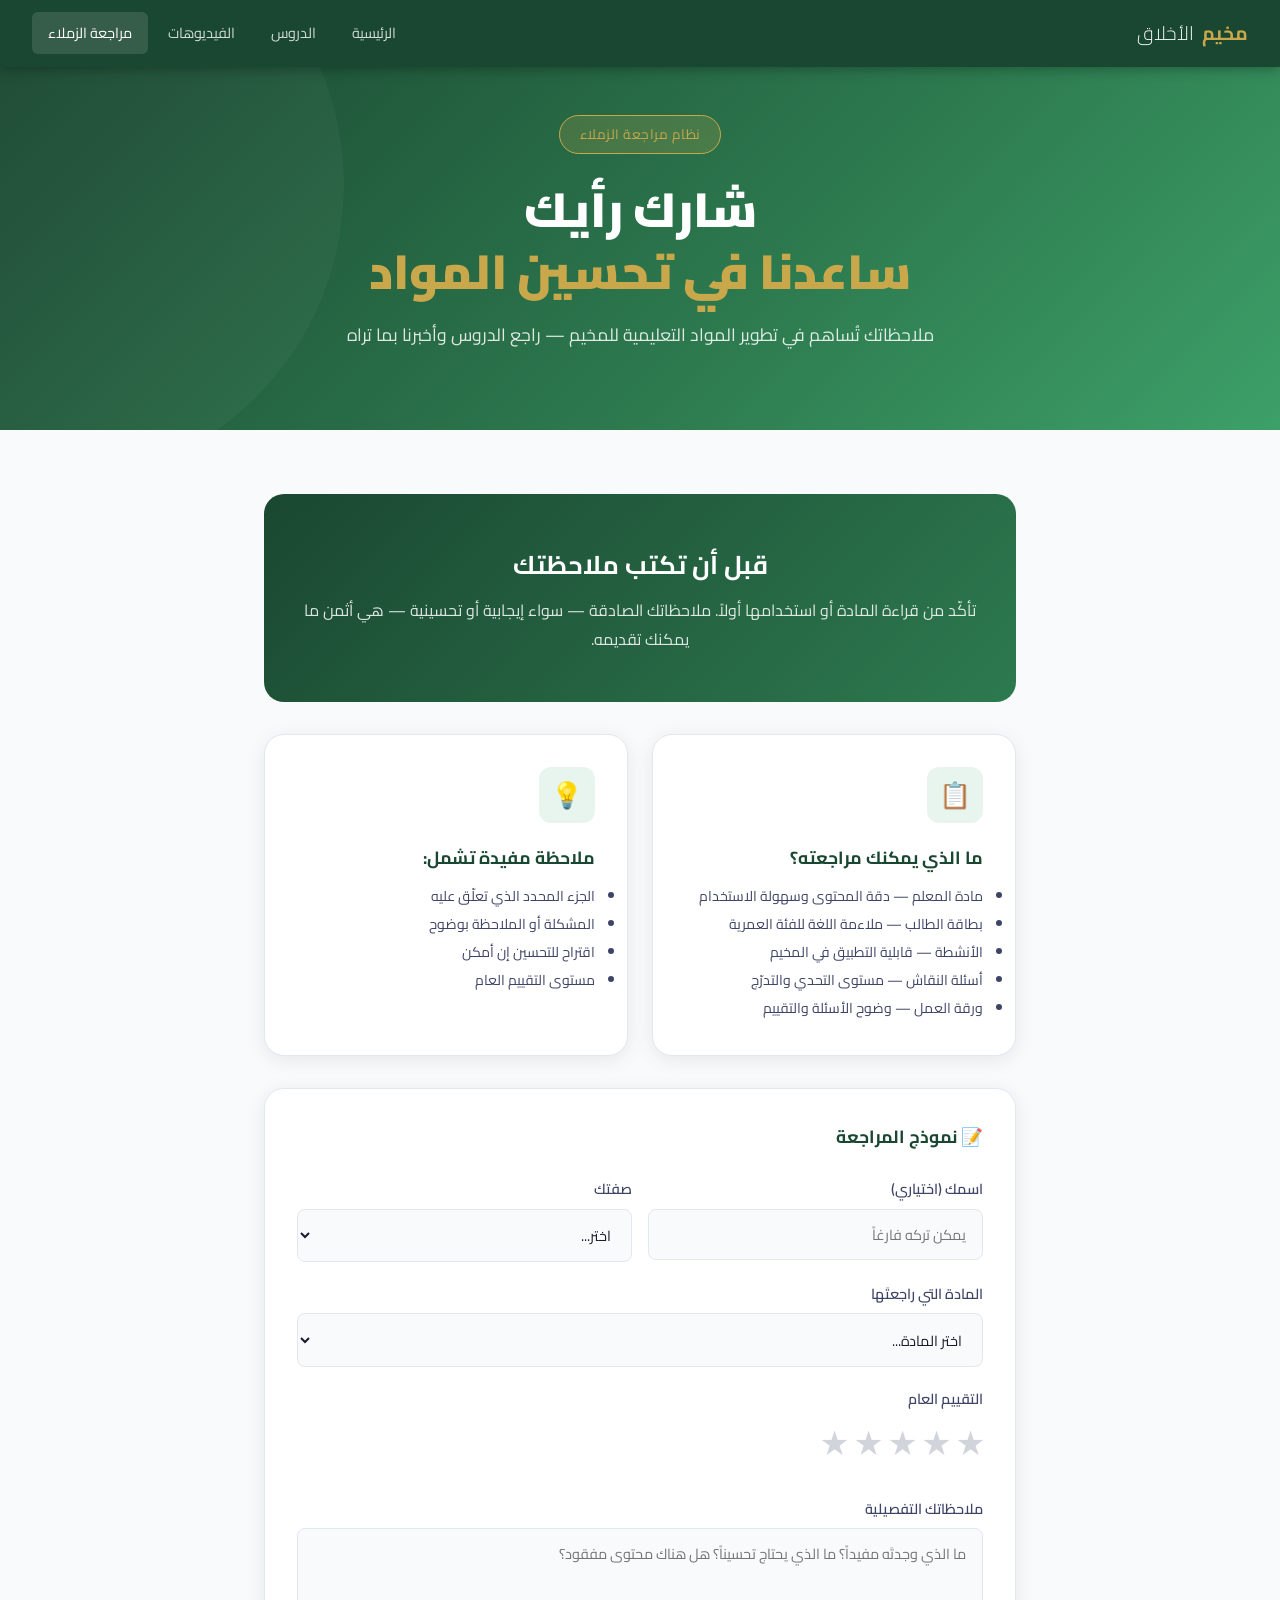
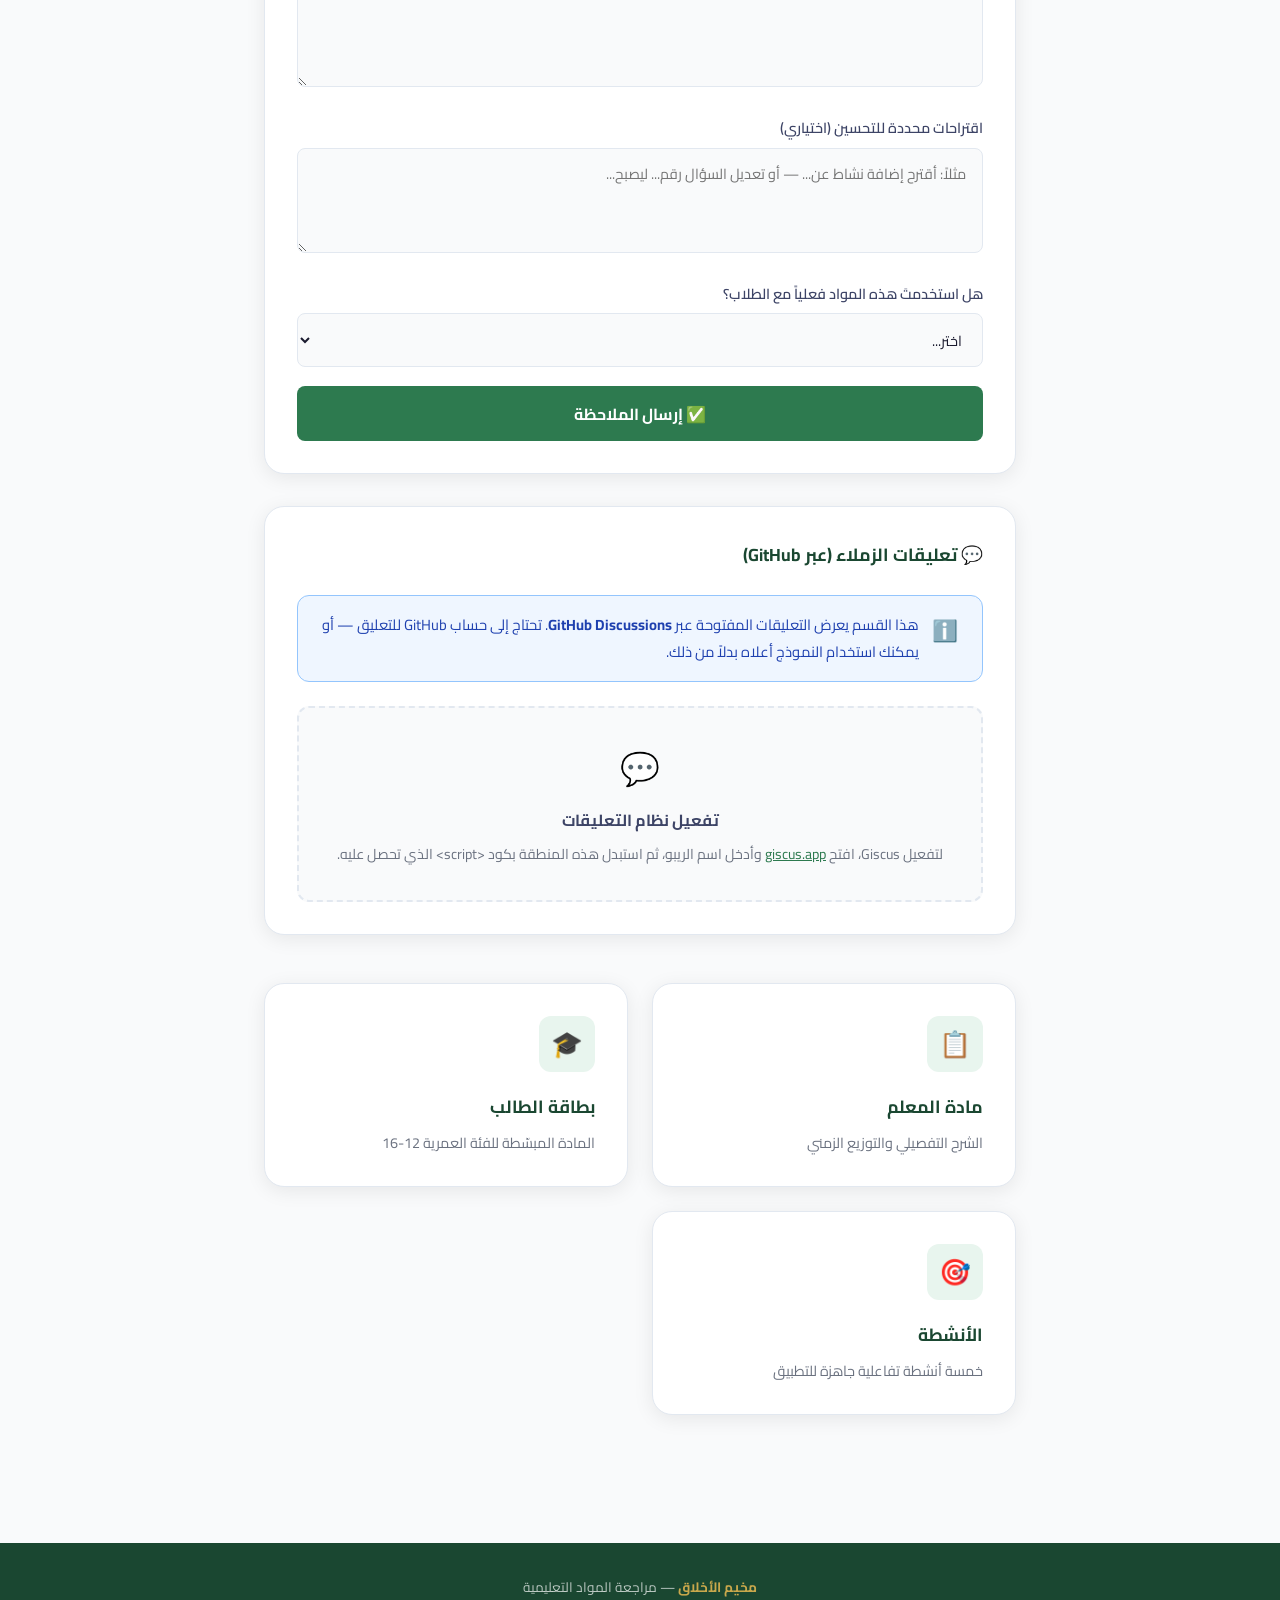
==== commit 4fc86864: "adding videos" ====
--- a/review/index.html
+++ b/review/index.html
@@ -18,6 +18,7 @@
   <ul class="nav-links" id="nav-links">
     <li><a href="../index.html">الرئيسية</a></li>
     <li><a href="../lessons/ojb/">الدروس</a></li>
+    <li><a href="../videos/">الفيديوهات</a></li>
     <li><a href="./" class="active">مراجعة الزملاء</a></li>
   </ul>
 </nav>
--- a/assets/css/style.css
+++ b/assets/css/style.css
@@ -148,10 +148,43 @@
   margin: 0 auto 2.5rem;
   border-radius: 0 var(--radius) var(--radius) 0;
   font-family: 'Amiri', serif;
-  font-size: 1.15rem;
-  font-style: italic;
-  text-align: right;
-}
+  font-size: 1.2rem;
+  line-height: 1.9;
+  text-align: center;
+}
+
+.verse-ref {
+  display: block;
+  font-family: 'Cairo', sans-serif;
+  font-size: .8rem;
+  opacity: .7;
+  margin-top: .4rem;
+  font-style: normal;
+}
+
+.hero-goals {
+  display: flex;
+  justify-content: center;
+  flex-wrap: wrap;
+  gap: .7rem;
+  margin: 0 auto 2rem;
+  max-width: 620px;
+}
+
+.hero-goal {
+  display: flex;
+  align-items: center;
+  gap: .45rem;
+  background: rgba(255,255,255,0.13);
+  border: 1px solid rgba(255,255,255,0.25);
+  padding: .45rem 1rem;
+  border-radius: 50px;
+  font-size: .9rem;
+  font-weight: 600;
+  backdrop-filter: blur(4px);
+}
+
+.hg-icon { font-size: 1.1rem; }
 
 .hero-actions { display: flex; gap: 1rem; justify-content: center; flex-wrap: wrap; }
 
@@ -194,6 +227,21 @@
 .section-header h2 { font-size: 1.8rem; font-weight: 700; color: var(--green-dark); margin-bottom: 0.5rem; }
 .section-header p { color: var(--text-light); font-size: 1rem; }
 .section-divider { width: 60px; height: 3px; background: var(--gold); margin: 0.8rem auto 0; border-radius: 2px; }
+
+/* ─── Mission Cards ─── */
+.mission-card {
+  background: #fff;
+  border-radius: var(--radius-lg);
+  padding: 1.3rem 1.2rem;
+  text-align: center;
+  box-shadow: 0 2px 12px rgba(0,0,0,.06);
+  border-top: 3px solid var(--green-main);
+  transition: transform .2s;
+}
+.mission-card:hover { transform: translateY(-3px); }
+.mc-icon { font-size: 2rem; display: block; margin-bottom: .5rem; }
+.mission-card h4 { font-size: .95rem; font-weight: 700; color: var(--green-dark); margin-bottom: .35rem; }
+.mission-card p  { font-size: .82rem; color: var(--text-light); line-height: 1.6; }
 
 /* ─── Cards ─── */
 .cards-grid {
@@ -325,6 +373,36 @@
 
 .content-body strong { color: var(--text-dark); font-weight: 700; }
 
+.content-body hr {
+  border: none;
+  border-top: 1px solid var(--border);
+  margin: 2rem 0;
+}
+
+.content-body blockquote,
+.markdown-blockquote {
+  background: linear-gradient(135deg, var(--green-light), #fff);
+  border-right: 4px solid var(--green-mid);
+  border-radius: 0 var(--radius) var(--radius) 0;
+  padding: 1rem 1.25rem;
+  margin: 1.2rem 0;
+  color: var(--green-dark);
+}
+
+.content-body blockquote p,
+.markdown-blockquote p {
+  margin-bottom: 0.5rem;
+  color: inherit;
+}
+
+.content-body table {
+  width: 100%;
+}
+
+.markdown-body.is-loading {
+  opacity: 0.7;
+}
+
 /* ─── Quran / Hadith Boxes ─── */
 .quran-box {
   background: linear-gradient(135deg, var(--green-light), #fff);
@@ -561,6 +639,29 @@
 }
 
 /* ─── Activities ─── */
+.activity-block {
+  background: var(--white);
+  border-radius: var(--radius-lg);
+  padding: 1.8rem;
+  margin-bottom: 2rem;
+  box-shadow: var(--shadow);
+  border: 1px solid var(--border);
+}
+.activity-block .activity-header {
+  display: flex; align-items: center; gap: 1rem;
+  margin-bottom: 1rem; flex-wrap: wrap;
+}
+.act-num {
+  width: 40px; height: 40px;
+  background: var(--green-dark); color: #fff;
+  border-radius: 10px; display: flex;
+  align-items: center; justify-content: center;
+  font-weight: 700; font-size: 1.05rem; flex-shrink: 0;
+}
+.activity-block .activity-header h3 { font-size: 1.05rem; font-weight: 700; color: var(--green-dark); margin: 0; }
+.act-meta { font-size: .8rem; color: var(--text-light); margin-right: auto; }
+.activity-block .activity-body { color: var(--text-mid); font-size: .92rem; }
+
 .activity-card {
   background: var(--white);
   border-radius: var(--radius-lg);
@@ -811,6 +912,165 @@
   background: var(--gold);
   z-index: 999;
   transition: width 0.1s;
+}
+
+/* ─── Interactive Quiz ─── */
+.quiz-form { padding-bottom: 1rem; }
+.quiz-host.is-loading,
+.markdown-body.is-loading {
+  min-height: 220px;
+}
+
+.quiz-intro-card {
+  background: linear-gradient(135deg, var(--green-light) 0%, #f7fbf8 100%);
+  border: 1px solid #d7e9de;
+  border-radius: var(--radius-lg);
+  padding: 1.4rem 1.5rem;
+  margin-bottom: 1.2rem;
+}
+
+.quiz-intro-kicker {
+  display: inline-block;
+  background: rgba(201, 168, 76, 0.18);
+  color: #7c5c00;
+  border: 1px solid rgba(201, 168, 76, 0.55);
+  padding: 0.2rem 0.7rem;
+  border-radius: 999px;
+  font-size: 0.78rem;
+  font-weight: 700;
+  margin-bottom: 0.7rem;
+}
+
+.quiz-intro-card h3 {
+  color: var(--green-dark);
+  font-size: 1.2rem;
+  margin-bottom: 0.45rem;
+}
+
+.quiz-intro-card p {
+  color: var(--text-mid);
+  font-size: 0.95rem;
+  margin-bottom: 0.9rem;
+}
+
+.quiz-meta-row {
+  display: flex;
+  flex-wrap: wrap;
+  gap: 0.6rem;
+}
+
+.quiz-meta-pill {
+  background: #fff;
+  border: 1px solid #d6e3da;
+  color: var(--green-dark);
+  border-radius: 999px;
+  padding: 0.3rem 0.8rem;
+  font-size: 0.8rem;
+  font-weight: 700;
+}
+
+.quiz-q {
+  background: var(--white);
+  border: 1.5px solid var(--border);
+  border-radius: var(--radius);
+  padding: 1.2rem 1.4rem;
+  margin-bottom: 1rem;
+  transition: border-color .2s;
+}
+.quiz-q:hover { border-color: var(--green-mid); }
+
+.quiz-q .q-header { display: flex; align-items: flex-start; gap: .8rem; margin-bottom: .9rem; }
+.quiz-q .q-num {
+  width: 30px; height: 30px; flex-shrink: 0;
+  background: var(--green-dark); color: #fff;
+  border-radius: 50%; display: flex; align-items: center; justify-content: center;
+  font-size: .78rem; font-weight: 700; margin-top: .1rem;
+}
+.quiz-q .q-text { font-size: .92rem; color: var(--text-dark); line-height: 1.7; font-weight: 600; }
+.quiz-q .q-points {
+  margin-right: auto; flex-shrink: 0;
+  background: var(--gold-light); color: #7c5c00;
+  padding: .15rem .6rem; border-radius: 50px; font-size: .72rem; font-weight: 700;
+}
+
+.q-options { display: flex; flex-direction: column; gap: .5rem; }
+
+.opt {
+  display: flex; align-items: flex-start; gap: .7rem;
+  background: var(--bg); border: 1.5px solid var(--border);
+  border-radius: 8px; padding: .6rem .9rem; cursor: pointer;
+  font-size: .88rem; color: var(--text-mid);
+  transition: all .15s; user-select: none;
+}
+.opt:hover { background: var(--green-light); border-color: var(--green-mid); }
+.opt input[type=radio] { flex-shrink: 0; margin-top: .2rem; accent-color: var(--green-main); width: 16px; height: 16px; }
+
+/* After submit */
+.quiz-q.q-correct { border-color: #16a34a; background: #f0fdf4; }
+.quiz-q.q-wrong   { border-color: #dc2626; background: #fef2f2; }
+.quiz-q.q-skipped { border-color: #f59e0b; background: #fffbeb; }
+.quiz-q.q-correct .q-num { background: #16a34a; }
+.quiz-q.q-wrong   .q-num { background: #dc2626; }
+.quiz-q.q-skipped .q-num { background: #f59e0b; }
+
+.opt.opt-selected-wrong { background: #fee2e2 !important; border-color: #dc2626 !important; color: #991b1b; }
+.opt.opt-correct-mark   { background: #dcfce7 !important; border-color: #16a34a !important; color: #166534; font-weight: 700; }
+.opt.opt-selected-correct { background: #dcfce7 !important; border-color: #16a34a !important; color: #166534; font-weight: 700; }
+
+.q-feedback {
+  margin-top: .7rem; padding: .6rem 1rem; border-radius: 8px;
+  font-size: .83rem; line-height: 1.6;
+  display: none;
+}
+.q-feedback.fb-correct { background: #dcfce7; color: #166534; }
+.q-feedback.fb-wrong   { background: #fee2e2; color: #991b1b; }
+.q-feedback.fb-skip    { background: #fef9c3; color: #92400e; }
+
+.quiz-section-title {
+  font-size: 1rem; font-weight: 700; color: var(--green-dark);
+  border-right: 4px solid var(--green-main); padding: .4rem .8rem;
+  margin: 1.8rem 0 .8rem; background: var(--green-light);
+  border-radius: 0 8px 8px 0; display: flex; align-items: center; gap: .6rem;
+}
+.quiz-section-pts {
+  background: var(--green-main); color: #fff;
+  font-size: .78rem; padding: .15rem .55rem; border-radius: 20px;
+  margin-right: auto;
+}
+
+.quiz-submit-btn {
+  width: 100%; padding: .9rem; margin-top: 1.5rem;
+  background: var(--green-main); color: #fff;
+  border: none; border-radius: 10px; cursor: pointer;
+  font-family: 'Cairo', sans-serif; font-size: 1.05rem; font-weight: 700;
+  transition: background .2s;
+}
+.quiz-submit-btn:hover { background: var(--green-dark); }
+.quiz-submit-btn:disabled { background: var(--border); color: var(--text-light); cursor: not-allowed; }
+
+.quiz-result-banner {
+  display: none; margin-top: 1.5rem; border-radius: var(--radius-lg);
+  padding: 2rem; text-align: center; border: 2px solid var(--border);
+}
+.quiz-result-banner.show { display: block; }
+.qr-score { font-size: 3rem; font-weight: 900; color: var(--green-dark); line-height: 1; }
+.qr-label { font-size: 1rem; color: var(--text-mid); margin: .3rem 0 .8rem; }
+.qr-bar { height: 14px; background: var(--border); border-radius: 7px; overflow: hidden; margin: .5rem 0 1rem; }
+.qr-bar-fill { height: 100%; background: var(--green-main); border-radius: 7px; transition: width .8s ease; }
+.qr-message { font-size: 1rem; font-weight: 700; padding: .5rem 1rem; border-radius: 8px; display: inline-block; }
+.qr-retry {
+  margin-top: 1rem; padding: .6rem 1.8rem;
+  background: var(--white); border: 2px solid var(--green-main); color: var(--green-main);
+  border-radius: 8px; cursor: pointer; font-family: 'Cairo', sans-serif;
+  font-size: .9rem; font-weight: 700; transition: all .2s;
+}
+.qr-retry:hover { background: var(--green-main); color: #fff; }
+
+.quiz-review-note {
+  margin-top: 1rem;
+  color: var(--text-mid);
+  font-size: 0.9rem;
+  line-height: 1.7;
 }
 
 /* ─── Back to Top ─── */
@@ -865,3 +1125,142 @@
   .panel { display: block !important; }
   body { font-size: 12pt; }
 }
+
+/* ─── Media Tab ─── */
+.media-intro {
+  background: linear-gradient(135deg, var(--green-light) 0%, #e8f5e9 100%);
+  border-radius: var(--radius-lg);
+  padding: 1.2rem 1.5rem;
+  margin-bottom: 1.8rem;
+  border-right: 5px solid var(--green);
+  color: var(--text);
+  font-size: 0.95rem;
+  line-height: 1.7;
+}
+.media-grid {
+  display: grid;
+  grid-template-columns: repeat(auto-fill, minmax(280px, 1fr));
+  gap: 1.4rem;
+  margin: 1rem 0 2rem;
+}
+.media-card {
+  background: #fff;
+  border-radius: var(--radius-lg);
+  overflow: hidden;
+  box-shadow: var(--shadow);
+  border: 1px solid var(--border);
+  display: flex;
+  flex-direction: column;
+  transition: transform 0.2s, box-shadow 0.2s;
+}
+.media-card:hover {
+  transform: translateY(-3px);
+  box-shadow: 0 8px 24px rgba(0,0,0,0.12);
+}
+.media-card-thumb {
+  background: linear-gradient(135deg, var(--green) 0%, var(--green-dark) 100%);
+  height: 110px;
+  display: flex;
+  align-items: center;
+  justify-content: center;
+  font-size: 3rem;
+}
+.media-card-body {
+  padding: 1rem 1.1rem;
+  flex: 1;
+  display: flex;
+  flex-direction: column;
+}
+.media-card-title {
+  font-weight: 700;
+  color: var(--green-dark);
+  font-size: 1rem;
+  margin-bottom: 0.4rem;
+}
+.media-card-desc {
+  font-size: 0.83rem;
+  color: var(--text-light);
+  line-height: 1.6;
+  flex: 1;
+  margin-bottom: 0.8rem;
+}
+.media-card-tags {
+  display: flex;
+  flex-wrap: wrap;
+  gap: 0.3rem;
+  margin-bottom: 0.9rem;
+}
+.media-tag {
+  font-size: 0.72rem;
+  background: var(--green-light);
+  color: var(--green-dark);
+  padding: 0.2rem 0.55rem;
+  border-radius: 20px;
+  display: inline-block;
+  font-weight: 600;
+}
+.media-btn {
+  display: inline-flex;
+  align-items: center;
+  gap: 0.4rem;
+  background: #ff0000;
+  color: #fff;
+  border-radius: var(--radius);
+  padding: 0.5rem 1rem;
+  font-size: 0.82rem;
+  font-weight: 700;
+  text-decoration: none;
+  transition: background 0.2s, transform 0.15s;
+  align-self: flex-start;
+}
+.media-btn:hover {
+  background: #cc0000;
+  transform: translateY(-1px);
+}
+.media-section-title {
+  font-size: 1.05rem;
+  font-weight: 700;
+  color: var(--green-dark);
+  margin: 1.8rem 0 0.8rem;
+  padding-bottom: 0.4rem;
+  border-bottom: 2px solid var(--green-light);
+  display: flex;
+  align-items: center;
+  gap: 0.5rem;
+}
+
+.video-shell {
+  background: #fff;
+  border: 1px solid var(--border);
+  border-radius: var(--radius-lg);
+  box-shadow: var(--shadow);
+  overflow: hidden;
+  margin-bottom: 2rem;
+}
+
+.video-frame {
+  width: 100%;
+  aspect-ratio: 16 / 9;
+  border: 0;
+  display: block;
+  background: #000;
+}
+
+.video-shell-body {
+  padding: 1rem 1.2rem 1.3rem;
+}
+
+.video-shell-body h3 {
+  color: var(--green-dark);
+  font-size: 1.1rem;
+  margin-bottom: 0.35rem;
+}
+
+.video-shell-body p {
+  color: var(--text-mid);
+  font-size: 0.92rem;
+  line-height: 1.8;
+}
+@media (max-width: 768px) {
+  .media-grid { grid-template-columns: 1fr; }
+}
